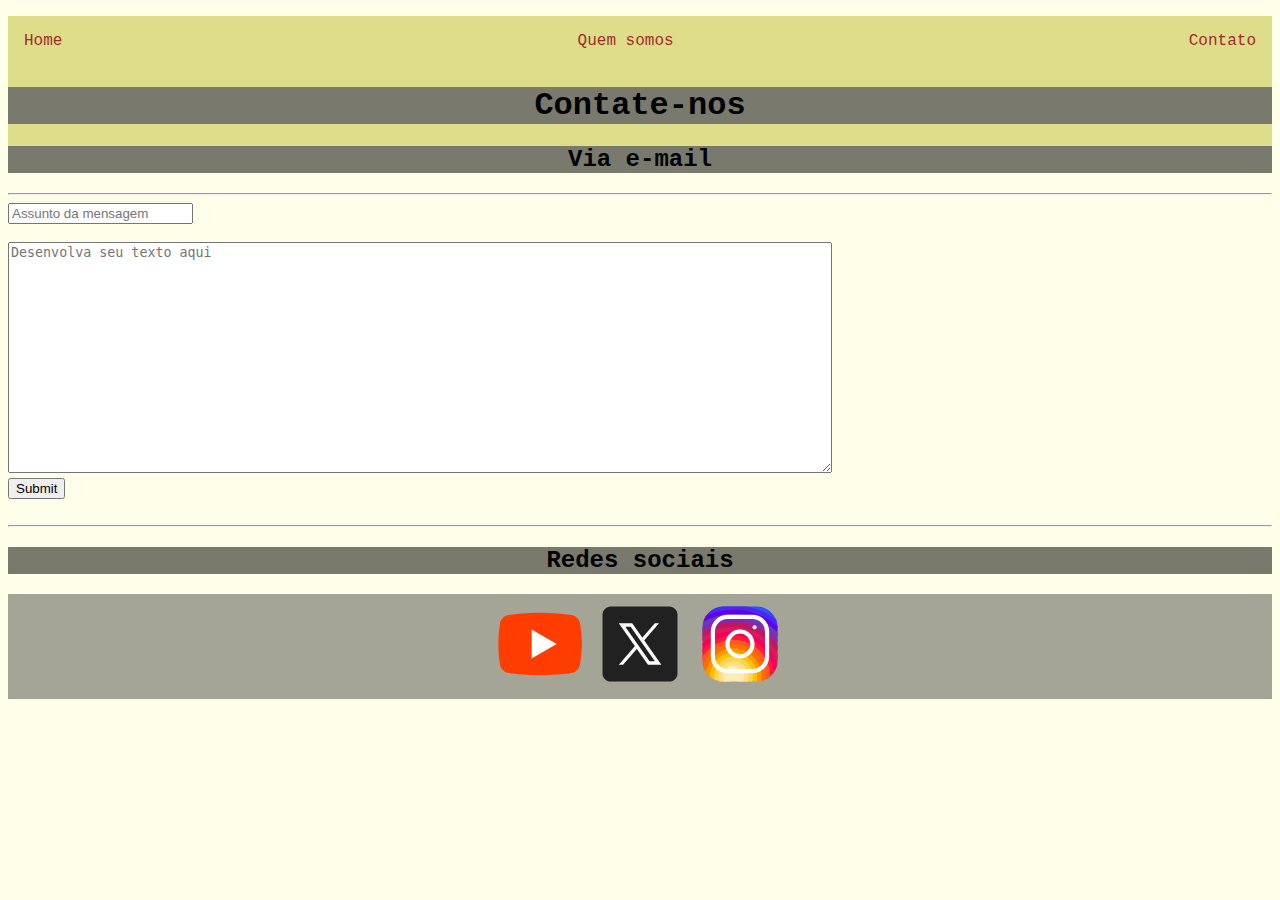
==== HTML/projetos.html @ e1474efc "TelaInicialCabecalho" ====
<!DOCTYPE html>
<html lang="pt-BR">
<head>
    <meta charset="UTF-8">
    <meta name="viewport" content="width=device-width, initial-scale=1.0">
    <title>Document</title>
    <link rel="stylesheet" href="../CSS/stylepj.css">
</head>
<body>
    <header>
        <div id="container">
            <nav>
                <ul>
                    <li>
                        <a href="index.html">Home</a>
                    </li>
                    <li>
                        <a href="qs.html">Quem somos</a>
                    </li>
                    <li>
                        <a href="projetos.html">Contato</a>
                    </li>
                </ul>
            </nav>
        </div>
        <h1>Contate-nos</h1>
        <h2>Via e-mail</h2>
    </header>
<hr>
<main>
    <form>
        <input type="text" name="assunto" placeholder="Assunto da mensagem">
        <br><br>
        <textarea name="descrição" id="" cols="100" rows="15" placeholder="Desenvolva seu texto aqui"></textarea>
        <br>
        <input type="submit">
    </form>
    <br>
    <hr>
</main>
<footer>
    <h2>Redes sociais</h2>
    
    <ul>
        <li>
            <a href="https://www.youtube.com/" target="_blank">
                <img src="../Res/yt.svg">
            </a>
        </li>
        <li>
            <a href="https://www.twitter.com" target="_blank">
                <img src="../Res/X.svg">
            </a>
        </li>
        <li>
            <a href="https://www.instagram.com" target="_blank">
                <img src="../Res/Ig.svg">
            </a>
        </li>
    </ul>
</footer>
</body>
</html>
---- CSS/stylepj.css ----
body {
    background-color: #FFFEE9;
    font-family: 'Courier New', Courier, monospace
    }

    footer h2 {
        background-color: #79796E
    }
    
    footer ul {
        display: flex;
        list-style-type: none;
        justify-content: center;
        align-items: center;
        padding: 0%;
        background-color: #A5A597;
    }
    
    h1 {
        display: flex;
        justify-content: center;
    }
    
    h2 {
        display: flex;
        justify-content: center;
    }
    
    a {
        text-decoration: none;
        color: brown;
    }
    
    
    @media (max-width: 300px){
        #container ul{
            display: contents
        }
    }
    
    header {
        background: #DEDE8A;
    }

    header img {
        border-radius: 5%;
    }

    header h1, h2{
        background-color: #79796E;
    }

    footer ul li:hover {
        display: flex;
        background-color: white;
        border-radius: 10%;
    }
    
    a:hover {
        color: pink;
    }

    .center {
        text-align: center;
    }

        
    #container ul {
        display: flex;
        justify-content: space-between;
        list-style-type: none;
        align-items: center;
        padding: 16px;
    }
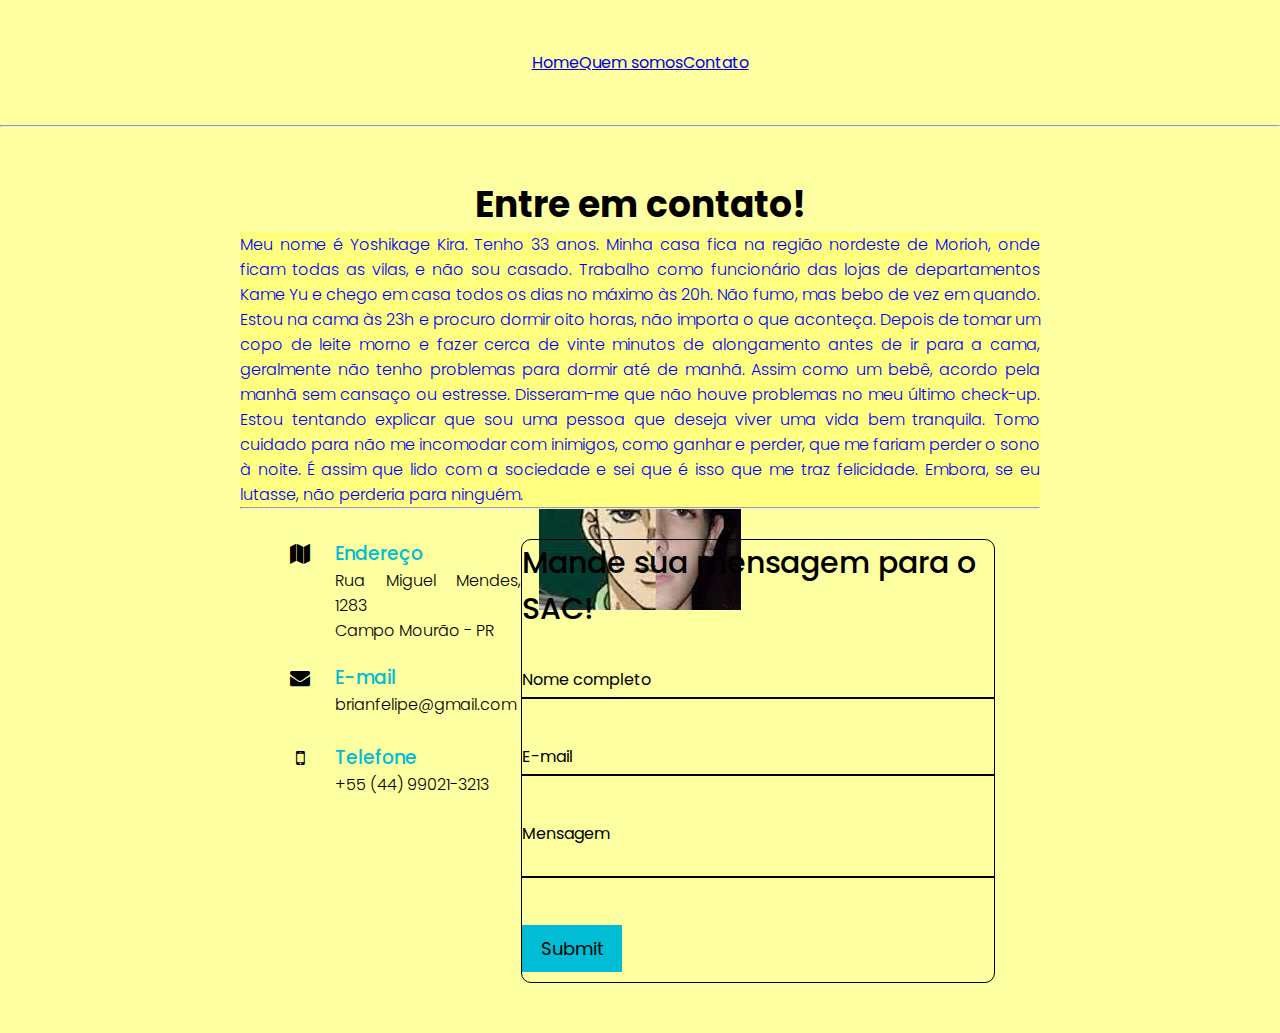
==== commit 90410704: "Commit1" ====
--- a/HTML/projetos.html
+++ b/HTML/projetos.html
@@ -1,14 +1,17 @@
 <!DOCTYPE html>
 <html lang="pt-BR">
+
 <head>
     <meta charset="UTF-8">
     <meta name="viewport" content="width=device-width, initial-scale=1.0">
     <title>Document</title>
     <link rel="stylesheet" href="../CSS/stylepj.css">
+    <link rel="stylesheet" href="../Res/font-awesome-4.7.0/css/font-awesome.min.css">
 </head>
+
 <body>
-    <header>
-        <div id="container">
+    <section class="contact">
+        <header>
             <nav>
                 <ul>
                     <li>
@@ -22,42 +25,108 @@
                     </li>
                 </ul>
             </nav>
+        </header>
+    </section>
+    <hr>
+    <section class="contact">
+        <main>
+            <h2>Entre em contato!</h2>
+            <p>
+                Meu nome é Yoshikage Kira. Tenho 33 anos. Minha casa fica na região nordeste de Morioh, onde ficam todas
+                as
+                vilas, e não sou casado. Trabalho como funcionário das lojas de departamentos Kame Yu e chego em casa
+                todos
+                os dias no máximo às 20h. Não fumo, mas bebo de vez em quando. Estou na cama às 23h e procuro dormir
+                oito
+                horas, não importa o que aconteça. Depois de tomar um copo de leite morno e fazer cerca de vinte minutos
+                de
+                alongamento antes de ir para a cama, geralmente não tenho problemas para dormir até de manhã. Assim como
+                um
+                bebê, acordo pela manhã sem cansaço ou estresse. Disseram-me que não houve problemas no meu último
+                check-up.
+                Estou tentando explicar que sou uma pessoa que deseja viver uma vida bem tranquila. Tomo cuidado para
+                não me
+                incomodar com inimigos, como ganhar e perder, que me fariam perder o sono à noite. É assim que lido com
+                a
+                sociedade e sei que é isso que me traz felicidade. Embora, se eu lutasse, não perderia para ninguém.
+            </p>
+
+            <br>
+            <hr>
+        </main>
+
+        <div id="container">
+            <div id="contact-info">
+                <div class="box">
+
+                    <div class="icon">
+                        <i class="fa fa-map" aria-hidden="true"></i>
+                    </div>
+
+                    <div class="text">
+                        <h3>Endereço</h3>
+                        <p>Rua Miguel Mendes, 1283</p>
+                        <p>Campo Mourão - PR</p>
+                    </div>
+                </div>
+
+                <div class="box">
+
+                    <div class="icon">
+                        <i class="fa fa-envelope" aria-hidden="true"></i>
+                    </div>
+
+                    <div class="text">
+                        <h3>E-mail</h3>
+                        <p>brianfelipe@gmail.com</p>
+                    </div>
+
+                </div>
+
+                <div class="box">
+
+                    <div class="icon">
+                        <i class="fa fa-mobile" aria-hidden="true"></i>
+                    </div>
+
+                    <div class="text">
+                        <h3>Telefone</h3>
+                        <p>+55 (44) 99021-3213</p>
+                    </div>
+                </div>
+            </div>
+            <!-- Fechamento contato-info -->
+            <br>
+            <div class="contact-form">
+                <form action="">
+
+                    <h2>Mande sua mensagem para o SAC!</h2>
+                    <div class="input-box">
+                        <input type="text" name="full-name" required>
+                        <span>Nome completo</span>
+                        <!-- <textarea name="mensagem" cols="200" rows="10"></textarea> -->
+                    </div>
+
+                    <div class="input-box">
+                        <input type="text" name="full-name" required>
+                        <span>E-mail</span>
+                        <br>
+                    </div>
+
+                    <div class="input-box">
+                        <textarea name="msg" required></textarea>
+                        <span>Mensagem</span>
+                    </div>
+
+                    <div class="input-box">
+                        <input type="submit" name="send">
+                    </div>
+                </form>
+            </div>
+            <!-- Fechamento contato-form -->
         </div>
-        <h1>Contate-nos</h1>
-        <h2>Via e-mail</h2>
-    </header>
-<hr>
-<main>
-    <form>
-        <input type="text" name="assunto" placeholder="Assunto da mensagem">
-        <br><br>
-        <textarea name="descrição" id="" cols="100" rows="15" placeholder="Desenvolva seu texto aqui"></textarea>
-        <br>
-        <input type="submit">
-    </form>
-    <br>
-    <hr>
-</main>
-<footer>
-    <h2>Redes sociais</h2>
-    
-    <ul>
-        <li>
-            <a href="https://www.youtube.com/" target="_blank">
-                <img src="../Res/yt.svg">
-            </a>
-        </li>
-        <li>
-            <a href="https://www.twitter.com" target="_blank">
-                <img src="../Res/X.svg">
-            </a>
-        </li>
-        <li>
-            <a href="https://www.instagram.com" target="_blank">
-                <img src="../Res/Ig.svg">
-            </a>
-        </li>
-    </ul>
-</footer>
+    </section>
+    <!-- Fechamento container -->
 </body>
+
 </html>--- a/CSS/stylepj.css
+++ b/CSS/stylepj.css
@@ -1,74 +1,164 @@
+@import url('https://fonts.googleapis.com/css2?family=Poppins:ital,wght@0,100;0,200;0,300;0,400;0,500;0,600;0,700;0,800;0,900;1,100;1,200;1,300;1,400;1,500;1,600;1,700;1,800;1,900&display=swap');
+
+* {
+    font-family: "Poppins", Arial, Helvetica, sans-serif;
+    margin: 0;
+    padding: 0;
+}
+
 body {
-    background-color: #FFFEE9;
-    font-family: 'Courier New', Courier, monospace
+    background: url(../Res/download.jpg) #FEFFA1 no-repeat center;
+    /* background-size: 100%; */
+}
+
+ul {
+    list-style: none;
+    padding: 0;
+    display: flex;
+} 
+
+main p {
+    text-align: justify;
+}
+
+textarea {
+    resize: none;
+}
+
+.contact {
+    position: relative;
+    padding: 50px;
+    display: flex;
+    align-items: center;
+    flex-direction: column;
+}
+
+.contact p {
+    text-align: justify;
+}
+
+.contact main {
+    max-width: 800px;
+    text-align: center;
+}
+
+.contact main h2 {
+    font-size: 36px;
+}
+
+.contact main p {
+    color: blue;
+    background-color: #FEFF7F ;
+    font-weight: 300;
+    display: inline-block;
+}
+
+.contact-form{
+    width: 40%;
+    border: 1px solid;
+    border-radius: 10px;
+}
+
+.contact-form h2{
+    font-size: 30px;
+    font-weight: 500;
+    /* font: 30px 500 ; */
+}
+
+.contact-form .input-box {
+    position: relative;
+    width: 100%;
+    margin-top:20px;
+}
+
+.contact-form .input-box input,
+.contact-form .input-box textarea{
+    background-color: #FEFFA1;
+    width: 100%;
+    padding: 5px 0;
+    margin: 10px 0;
+    font-size: 16px;
+    border: none;
+    border-bottom: 2px solid;
+    outline: none;
+    resize: none;
+}
+
+.contact-form .input-box span {
+    position: absolute;
+    left: 0;
+    padding: 5px 0;
+    font-size: 16px;
+    margin: 10px 0;
+    pointer-events: none;
+    transition: 0.5s;
+}
+
+.contact-form .input-box input:focus ~ span,
+.contact-form .input-box input:valid ~ span,
+.contact-form .input-box textarea:focus ~ span,
+.contact-form .input-box textarea:valid ~ span{
+    color: #e91e63;
+    font-size: 12px;
+    transform: translateY(-20px);
+}
+
+.contact-form .input-box input[type="submit"]{
+    width: 100px;
+    border: none;
+    cursor: pointer;
+    padding: 10px;
+    font-size: 18px;
+    background-color: #00BCD4;
+}
+
+@media (max-width: 700px){
+    .contact{
+        padding: 50px;
     }
 
-    footer h2 {
-        background-color: #79796E
+    #container{
+        flex-direction: column;
     }
-    
-    footer ul {
-        display: flex;
-        list-style-type: none;
-        justify-content: center;
-        align-items: center;
-        padding: 0%;
-        background-color: #A5A597;
-    }
-    
-    h1 {
-        display: flex;
-        justify-content: center;
-    }
-    
-    h2 {
-        display: flex;
-        justify-content: center;
-    }
-    
-    a {
-        text-decoration: none;
-        color: brown;
-    }
-    
-    
-    @media (max-width: 300px){
-        #container ul{
-            display: contents
-        }
-    }
-    
-    header {
-        background: #DEDE8A;
-    }
+}
 
-    header img {
-        border-radius: 5%;
-    }
+#container {
+    width: 100%;
+    display: flex;
+    justify-content: center;
+    margin-top: 30px;
+}
 
-    header h1, h2{
-        background-color: #79796E;
-    }
+#container #contact-info {
+    width: 20%;
+    display: flex;
+    flex-direction: column;
+}
 
-    footer ul li:hover {
-        display: flex;
-        background-color: white;
-        border-radius: 10%;
-    }
-    
-    a:hover {
-        color: pink;
-    }
+#container #contact-info .box {
+    position: relative;
+    display: flex;
+    margin-bottom: 20px;
+}
 
-    .center {
-        text-align: center;
-    }
+#container #contact-info .box .icon {
+    min-width: 30px;
+    height: 60px;
+    justify-content: center;
+    align-items: center;
+    text-align: center;
+    font-size: 20px;
+}
 
-        
-    #container ul {
-        display: flex;
-        justify-content: space-between;
-        list-style-type: none;
-        align-items: center;
-        padding: 16px;
-    }+#container #contact-info .box .text {
+    display: flex;
+    margin-left: 20px;
+    font-size: 16px;
+    flex-direction: column;
+    font-weight: 300;
+}
+
+#container #contact-info .box h3 {
+    font-weight: 500;
+    color: #00BCD4;
+}